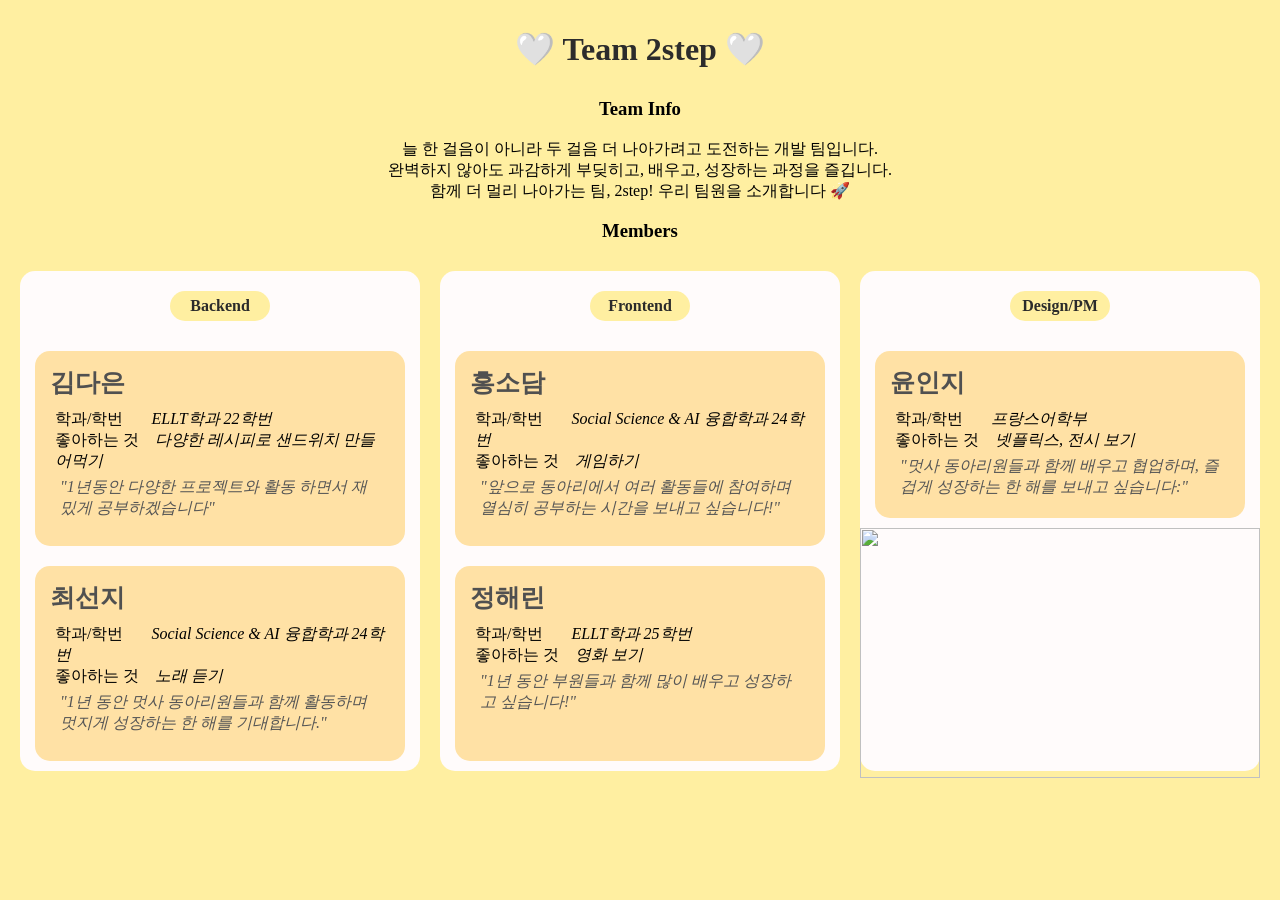
==== index.html @ 6f677207 "Rename team_page.html to index.html" ====
<!DOCTYPE html>
<html lang="en">
<head>
    <meta charset="UTF-8">
    <meta name="viewport" content="width=device-width, initial-scale=1.0">
    <title>Team Introduction</title>
    <link rel="stylesheet" href="team_page.css">
    
</head>
<body>
    <header>
        <h1>🤍 Team 2step 🤍</h1>
    </header>
    <main>
        <h3>Team Info</h3>
        <div class="Infoblock">
            늘 한 걸음이 아니라 두 걸음 더 나아가려고 도전하는 개발 팀입니다.<br>
            완벽하지 않아도 과감하게 부딪히고, 배우고, 성장하는 과정을 즐깁니다. <br>
            함께 더 멀리 나아가는 팀, 2step! 우리 팀원을 소개합니다 🚀
        </div>


        <h3>Members</h3>
        <div class="block">
            <div class="people">
                <div class="position"><h4>Backend</h4></div>
                <div class="intro">
                    <div class="name">김다은</div>
                    <div class="peopleinfo">
                        <span>학과/학번</span>&nbsp&nbsp&nbsp&nbsp&nbsp&nbsp&nbsp<span class="data">ELLT학과 22학번</span>
                        <br>
                        <span>좋아하는 것</span><span> </span>&nbsp&nbsp&nbsp<span class="data">다양한 레시피로 샌드위치 만들어먹기</span>
                        <div class="words">"1년동안 다양한 프로젝트와 활동 하면서 재밌게 공부하겠습니다"</div>
                    </div>
                </div>
                <div class="intro">
                    <div class="name">최선지</div>
                    <div class="peopleinfo">
                        <span>학과/학번</span>&nbsp&nbsp&nbsp&nbsp&nbsp&nbsp&nbsp<span class="data">Social Science & AI 융합학과 24학번</span>
                        <br>
                        <span>좋아하는 것</span><span> </span>&nbsp&nbsp&nbsp<span class="data">노래 듣기</span>
                        <div class="words">"1년 동안 멋사 동아리원들과 함께 활동하며 멋지게 성장하는 한 해를 기대합니다."</div>
                    </div>
                </div>
            </div>
            <div class="people">
                <div class="position"><h4>Frontend</h4></div>
                <div class="intro">
                    <div class="name">홍소담</div>
                    <div class="peopleinfo">
                        <span>학과/학번</span>&nbsp&nbsp&nbsp&nbsp&nbsp&nbsp&nbsp<span class="data">Social Science & AI 융합학과 24학번</span>
                        <br>
                        <span>좋아하는 것</span><span> </span>&nbsp&nbsp&nbsp<span class="data">게임하기</span>
                        <div class="words">"앞으로 동아리에서 여러 활동들에 참여하며 열심히 공부하는 시간을 보내고 싶습니다!"</div>
                    </div>
                </div>
                <div class="intro">
                    <div class="name">정해린</div>
                    <div class="peopleinfo">
                        <span>학과/학번</span>&nbsp&nbsp&nbsp&nbsp&nbsp&nbsp&nbsp<span class="data">ELLT학과 25학번</span>
                        <br>
                        <span>좋아하는 것</span><span> </span>&nbsp&nbsp&nbsp<span class="data">영화 보기</span>
                        <div class="words">"1년 동안 부원들과 함께 많이 배우고 성장하고 싶습니다!"</div>
                    </div>
                </div>
            </div>
            <div class="people">
                <div class="position"><h4>Design/PM</h4></div>
                <div class="intro">
                    <div class="name">윤인지</div>
                    <div class="peopleinfo">
                        <span>학과/학번</span>&nbsp&nbsp&nbsp&nbsp&nbsp&nbsp&nbsp<span class="data">프랑스어학부</span>
                        <br>
                        <span>좋아하는 것</span><span> </span>&nbsp&nbsp&nbsp<span class="data">넷플릭스, 전시 보기</span>
                        <div class="words">"멋사 동아리원들과 함께 배우고 협업하며, 즐겁게 성장하는 한 해를 보내고 싶습니다:"</div>
                    </div>
                </div>
                <img src="/과제/logo.png" width="400px" height="250px">
            </div>
        </div>
    </main>
</body>
</html>
---- team_page.css ----
.people {
    width: 400px;
    height: 500px;
    background-color: rgb(255, 251, 251);
    margin: 10px;
    display: flex;
    border-radius: 15px;
    align-items: center;
    flex-direction: column;
}

.block {
    display: flex;
    align-items: center;
    justify-content: center;
}

h1 {
    display: flex;
    gap: 20px;
    justify-content: center;
    margin: 30px;
    color: rgb(44, 44, 44)
}

h3 {
    display: flex;
    gap: 20px;
    justify-content: center;
    
}

body {
    background-color: rgb(255, 239, 161);
}

.position {
    width: 100px;
    height: 30px;
    background-color: rgb(255, 239, 161);
    align-items: center;
    display: flex;
    border-radius: 15px;
    justify-content: center;
    margin: 20px;
}

h4 {
    color:rgb(43, 43, 43);
}
.intro {
    width: 350px;
    height: 200px;
    background-color: rgb(255, 225, 165);
    align-items: center;
    display: block;
    border-radius: 15px;
    justify-content: center;
    padding: 10px;
    margin: 10px;
}

.peopleinfo {
    display: block;
    margin: 10px;
}

.name {
    font-size: 25px;
    font-weight: 600;
    margin: 5px;
    color: rgb(80,80,80);
}

.words {
    font-style: italic;
    color: rgb(85, 85, 85);
    margin: 5px;
}

.Infoblock {
    text-align:center;
}

.data {
    font-style: italic;
}
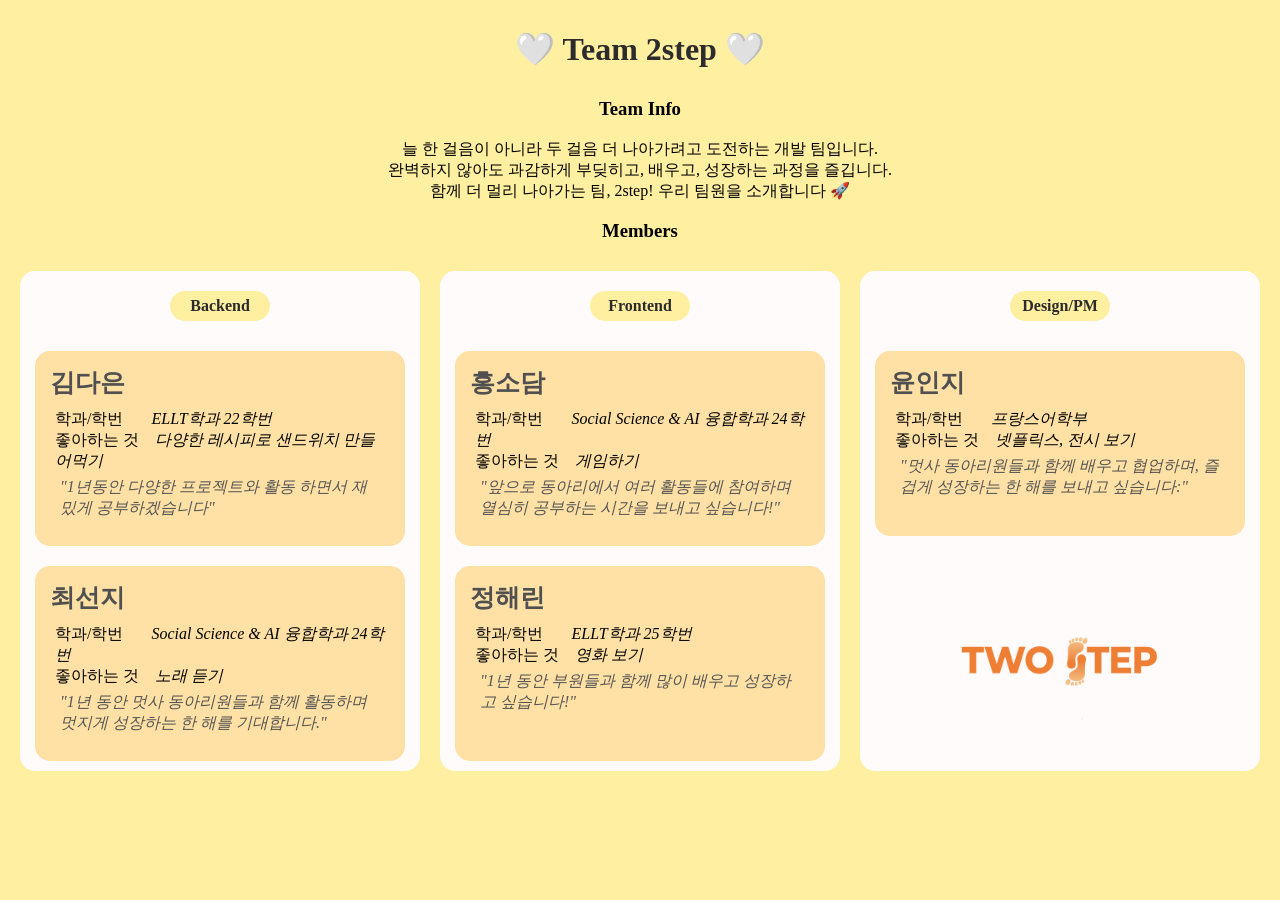
==== commit a1497cd5: "Update index.html" ====
--- a/index.html
+++ b/index.html
@@ -75,7 +75,7 @@
                         <div class="words">"멋사 동아리원들과 함께 배우고 협업하며, 즐겁게 성장하는 한 해를 보내고 싶습니다:"</div>
                     </div>
                 </div>
-                <img src="/과제/logo.png" width="400px" height="250px">
+                <img src="logo.png" width="400px" height="250px">
             </div>
         </div>
     </main>
